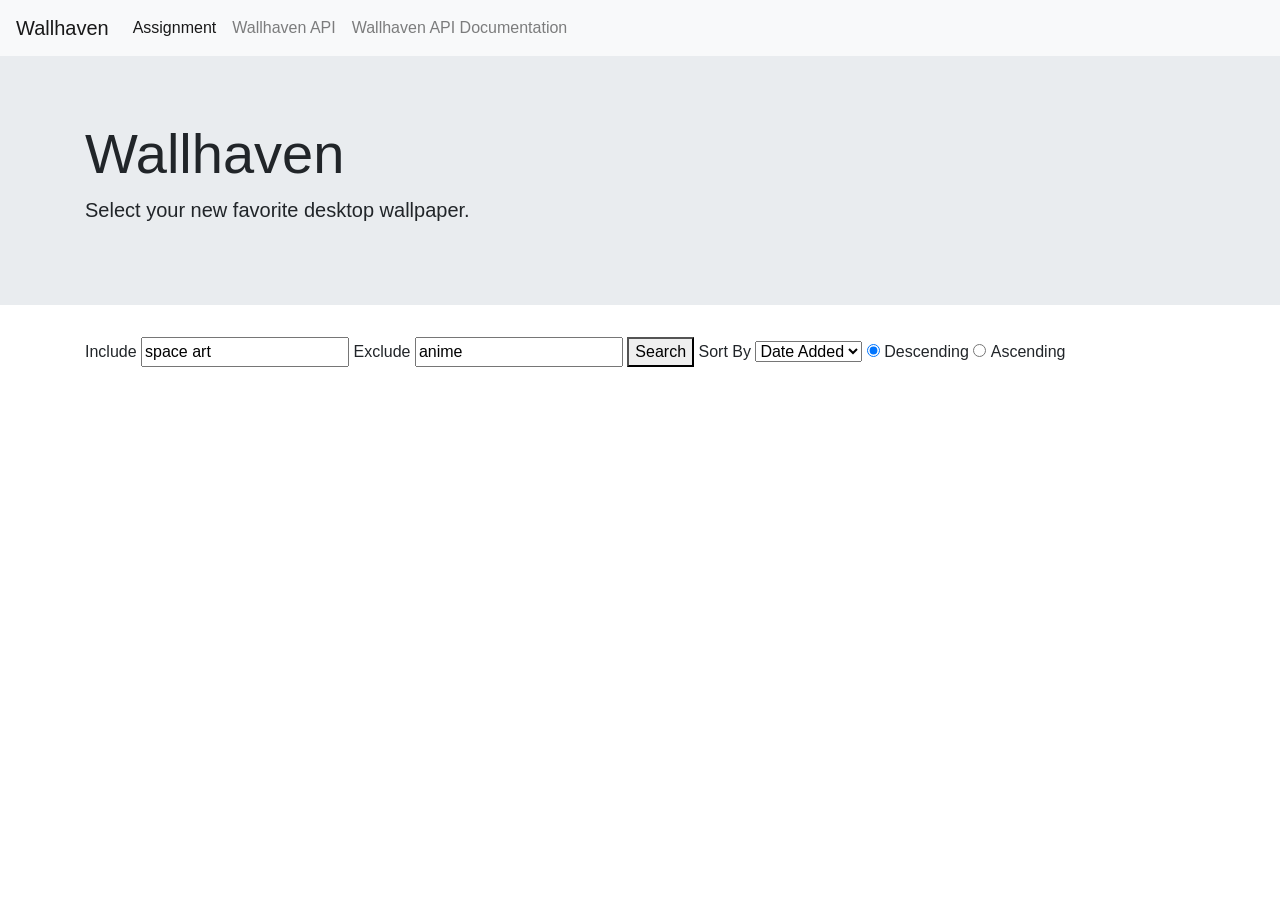
==== index.html @ 69af0109 "initial commit" ====
<!DOCTYPE html>
<html>
  <head>
    <meta charset="utf-8">
    <meta name="viewport" content="width=device-width">
    <title>API Challenge 2</title>
    <!-- Bootstrap css link -->
    <link rel="stylesheet" href="https://stackpath.bootstrapcdn.com/bootstrap/4.5.2/css/bootstrap.min.css" integrity="sha384-JcKb8q3iqJ61gNV9KGb8thSsNjpSL0n8PARn9HuZOnIxN0hoP+VmmDGMN5t9UJ0Z" crossorigin="anonymous">
    <link href="index.css" rel="stylesheet" type="text/css" />
  </head>
  <body>
    <!-- Navbar section -->
    <nav class="navbar navbar-expand-lg navbar-light bg-light">
      <a class="navbar-brand" href="#">Wallhaven</a>
      <button class="navbar-toggler" type="button" data-toggle="collapse" data-target="#navbarNav" aria-controls="navbarNav" aria-expanded="false" aria-label="Toggle navigation">
        <span class="navbar-toggler-icon"></span>
      </button>
      <div class="collapse navbar-collapse" id="navbarNav">
        <ul class="navbar-nav">
          <li class="nav-item active">
            <a class="nav-link" href="https://elevenfifty.instructure.com/courses/348/assignments/4987" target="_blank">Assignment</a> <span class="sr-only">(current)</span></a>
          </li>
          <!-- <li class="nav-item">
            <a class="nav-link" href="https://superheroapi.com" target="_blank">SuperHero API</a>
          </li>
          <li class="nav-item">
            <a class="nav-link" href="https://superheroapi.com/index.html#api-references" target="_blank">SuperHero API Documentation</a>
          </li>
          <li class="nav-item">
            <a class="nav-link" href="https://api.igdb.com" target="_blank">Video Game API</a>
          </li>
          <li class="nav-item">
            <a class="nav-link" href="https://api-docs.igdb.com" target="_blank">Video Game API Documentation</a>
          </li> -->
          <li class="nav-item">
            <a class="nav-link" href="https://wallhaven.cc/help/api" target="_blank">Wallhaven API</a>
          </li>
          <li class="nav-item">
            <a class="nav-link" href="https://wallhaven.cc/help/api" target="_blank">Wallhaven API Documentation</a>
          </li>
        </ul>
      </div>
    </nav>

      <section id="landing-section">
        <div id="header" class="jumbotron jumbotron-fluid">
          <div class="container">
            <h1 class="display-4">Wallhaven</h1>
            <p class="lead">Select your new favorite desktop wallpaper.</p>
          </div>
        </div>
      </section>


      <section>
        <div class="container">
            <div class="row">
                <div class="col">

                  <form id="frmSearch">

                        <label for="txtSearch">Include</label>
                        <input type="text" id="txtSearch" placeholder="Include Search Terms">

                        <label for="txtExcludeSearch">Exclude</label>
                        <input type="text" id="txtExcludeSearch" placeholder="Exclude Search Terms">

                      <button id="btnSearch">Search</button>

                      <label for="ddSortBy">Sort By</label>
                      <select id="ddSortBy">
                        <option value="date_added">Date Added</option>
                        <option value="relevance">Relevance</option>
                        <option value="random">Random</option>
                        <option value="views">Views</option>
                        <option value="favorites">Favorites</option>
                        <option value="toplist">Toplist</option>
                      </select>

                      <input type="radio" id="rdoDescending" name="rdoSort" value="desc" checked>
                      <label for="rdoDescending">Descending</label>
                      <input type="radio" id="rdoAscending" name="rdoSort" value="asc">
                      <label for="rdoAscending">Ascending</label>

                      <!-- <button type="button" data-toggle="modal" data-target="#wallpaperDetailsModal">Launch modal</button> -->
                  </form>

                </div>
              </div>
                <div class="row">
                <div class="col"> 
                  <h2 id="h2Error" class="error"></h2>
                  <!-- <h2 id="h2Results" class="results">Results</h2> -->
                </div>
              </div>
              <div id="resultsDiv" class="row"></div>
              <!-- <div id="moreDiv" class="row">
                <div class="col-md-11"></div>
                <div class="col-11 col-sm-1"><a href="#" id="moreLink">more</a></div>
              </div> -->
          </div>
      </section>

      <div id="wallpaperDetailsModal" class="modal" tabindex="-1">
          <div class="modal-dialog modal-dialog-centered">
            <div class="modal-content">
              <div class="modal-header">
                <h5 id="wallpaperModalTitle" class="modal-title"></h5>
                <button type="button" class="close" data-dismiss="modal" aria-label="Close">
                  <span aria-hidden="true">&times;</span>
                </button>
              </div>
              <div class="modal-body">
                <p id="wallpaperDetailsTags"></p>
                <p id="wallpaperDetailsColors"></p>
                <a id="wallpaperDetailsImageLink" href=""><img id="wallpaperDetailsImage"></a>
                <p id="wallpaperDetailsDate"></p>
              </div>
              <div class="modal-footer">
                <button type="button" class="btn btn-secondary" data-dismiss="modal">Close</button>
              </div>
            </div>
          </div>
        </div>


    


    <!-- Bootstrap script tags -->
    <script src="https://code.jquery.com/jquery-3.5.1.slim.min.js" integrity="sha384-DfXdz2htPH0lsSSs5nCTpuj/zy4C+OGpamoFVy38MVBnE+IbbVYUew+OrCXaRkfj" crossorigin="anonymous"></script>
    <script src="https://cdn.jsdelivr.net/npm/popper.js@1.16.1/dist/umd/popper.min.js" integrity="sha384-9/reFTGAW83EW2RDu2S0VKaIzap3H66lZH81PoYlFhbGU+6BZp6G7niu735Sk7lN" crossorigin="anonymous"></script>
    <script src="https://stackpath.bootstrapcdn.com/bootstrap/4.5.2/js/bootstrap.min.js" integrity="sha384-B4gt1jrGC7Jh4AgTPSdUtOBvfO8shuf57BaghqFfPlYxofvL8/KUEfYiJOMMV+rV" crossorigin="anonymous"></script>
    <script src="index.js"></script>
  </body>
</html>
---- index.css ----
/* nav a{
  font-family: Arial, Helvetica, sans-serif;

  background-color: lightgrey;

  text-align: center;
  margin: 10px;
  padding: 10px;
} */

/* h1 {
  text-align: center;
  opacity: 1;
} */

/* h2 {
  text-align: center;
}  */

/* h5 {
  display: none;
} */

/* p {
  text-align: center;
  opacity: 1;
} */

/* .clearfix {
  clear: both;
} */

body {
  font-family: Arial, Helvetica, sans-serif;
}

/* #header { */
  /* background: url("../assets/graham-holtshausen-fUnfEz3VLv4-unsplash.jpg") no-repeat center; */
  /* background-image: radial-gradient(
      rgba(0, 0, 0, 0),
      rgba(0, 0, 0, .25),
      rgba(0, 0, 0, .5),
      rgba(0, 0, 0, .75),
      rgba(0, 0, 0, 1))
      url("../assets/graham-holtshausen-fUnfEz3VLv4-unsplash.jpg"); */
  /* color:  white; */
  /* background: url("https://w.wallhaven.cc/full/ym/wallhaven-ymdvp7.jpg") no-repeat center;  */
  /* background: url("") no-repeat center; 
  background-size: cover;
  text-align: center;
  opacity: 0.5;
} */

/* .display-4 {
  opacity: 1;
  font-weight: bold;
}

.lead {
  opacity: 1;
  font-weight: bold;
} */

.error {
  display: none;
  color: red;
}

.results {
  display: none;
}

#moreLink {
  display: none;
}

.row {
  margin-top:  20px;
  margin-bottom:  20px;
}

img {
  border: 0px;
}

.wallpaperDiv {
  margin: 10px;
  /* padding: 10px; */
}

/* .pokemonSprites {
  display: flex;
  flex-direction: row;

} */
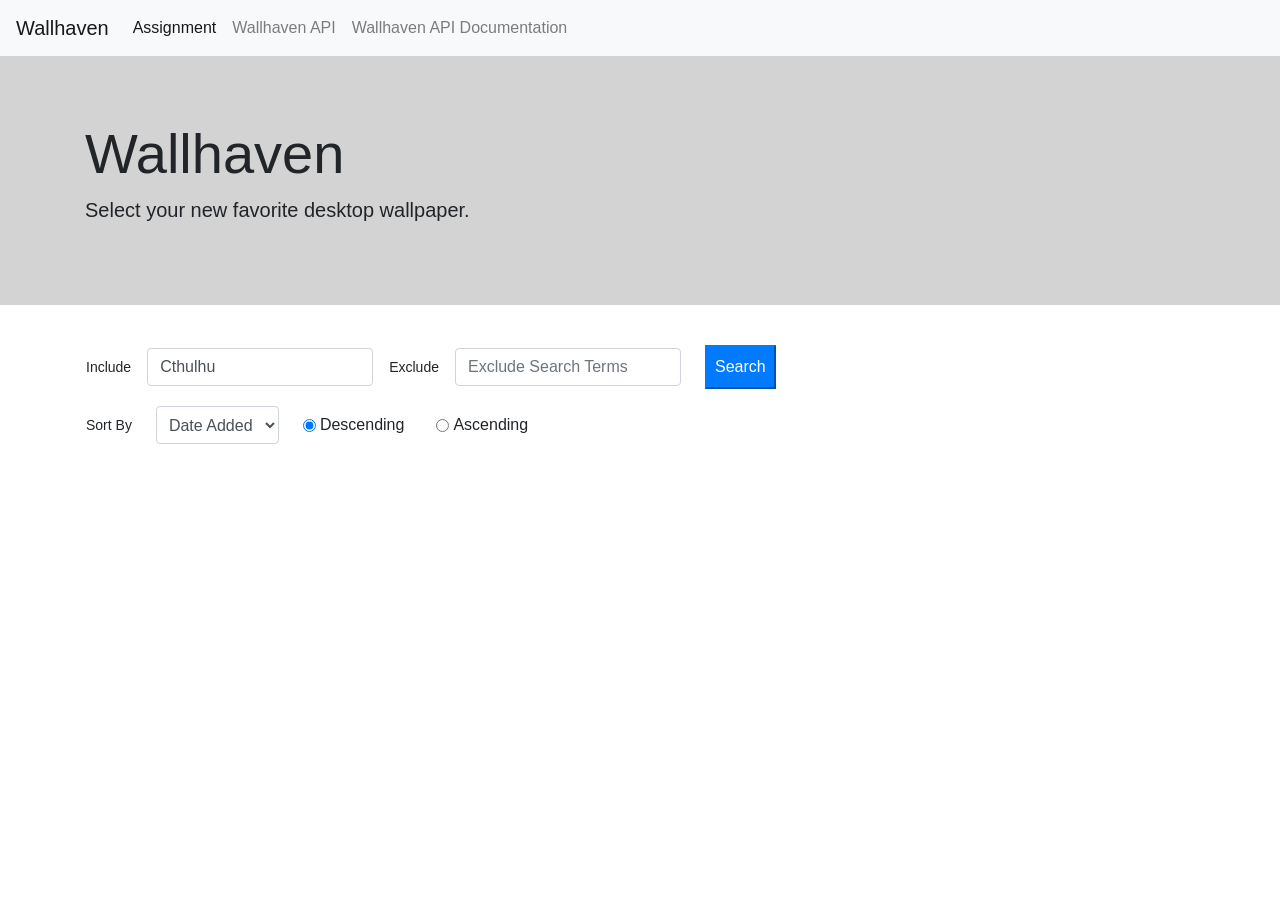
==== commit 0cc94ba6: "updates" ====
--- a/index.html
+++ b/index.html
@@ -54,21 +54,23 @@
 
       <section>
         <div class="container">
-            <div class="row">
-                <div class="col">
+            <div class="row justify-content-start">
 
                   <form id="frmSearch">
 
-                        <label for="txtSearch">Include</label>
-                        <input type="text" id="txtSearch" placeholder="Include Search Terms">
+                  <div class="form-inline">
+                        <label for="txtSearch" class="col-form-label-sm m-2 p-2">Include</label>
+                        <input type="text" class="form-control" id="txtSearch" placeholder="Include Search Terms">
 
-                        <label for="txtExcludeSearch">Exclude</label>
-                        <input type="text" id="txtExcludeSearch" placeholder="Exclude Search Terms">
+                        <label for="txtExcludeSearch" class="col-form-label-sm m-2 p-2">Exclude</label>
+                        <input type="text" class="form-control" id="txtExcludeSearch" placeholder="Exclude Search Terms">
 
-                      <button id="btnSearch">Search</button>
+                      <button class="btn-primary ml-4 m-2 p-2" id="btnSearch">Search</button>
+                    </div>
 
-                      <label for="ddSortBy">Sort By</label>
-                      <select id="ddSortBy">
+                    <div class="form-inline">
+                      <label for="ddSortBy" class="col-form-label-sm m-2 p-2">Sort By</label>
+                      <select class="form-control m-2 p-2" id="ddSortBy">
                         <option value="date_added">Date Added</option>
                         <option value="relevance">Relevance</option>
                         <option value="random">Random</option>
@@ -77,16 +79,20 @@
                         <option value="toplist">Toplist</option>
                       </select>
 
-                      <input type="radio" id="rdoDescending" name="rdoSort" value="desc" checked>
-                      <label for="rdoDescending">Descending</label>
-                      <input type="radio" id="rdoAscending" name="rdoSort" value="asc">
-                      <label for="rdoAscending">Ascending</label>
-
+                    <div class="form-check-inline m-2 p-2">
+                      <input class="form-check-input" type="radio" id="rdoDescending" name="rdoSort" value="desc" checked>
+                      <label class="form-check-label" for="rdoDescending">Descending</label>
+                    </div>
+                    <div class="form-check-inline m-2 p-2">
+                      <input class="form-check-input" type="radio" id="rdoAscending" name="rdoSort" value="asc">
+                      <label class="form-check-label" for="rdoAscending">Ascending</label>
+                    </div>
+                    </div>
                       <!-- <button type="button" data-toggle="modal" data-target="#wallpaperDetailsModal">Launch modal</button> -->
                   </form>
 
-                </div>
               </div>
+
                 <div class="row">
                 <div class="col"> 
                   <h2 id="h2Error" class="error"></h2>
@@ -112,9 +118,9 @@
               </div>
               <div class="modal-body">
                 <p id="wallpaperDetailsTags"></p>
-                <p id="wallpaperDetailsColors"></p>
                 <a id="wallpaperDetailsImageLink" href=""><img id="wallpaperDetailsImage"></a>
                 <p id="wallpaperDetailsDate"></p>
+                <p id="wallpaperDetailsColors"></p>
               </div>
               <div class="modal-footer">
                 <button type="button" class="btn btn-secondary" data-dismiss="modal">Close</button>
--- a/index.css
+++ b/index.css
@@ -34,7 +34,7 @@
   font-family: Arial, Helvetica, sans-serif;
 }
 
-/* #header { */
+#header {
   /* background: url("../assets/graham-holtshausen-fUnfEz3VLv4-unsplash.jpg") no-repeat center; */
   /* background-image: radial-gradient(
       rgba(0, 0, 0, 0),
@@ -48,8 +48,10 @@
   /* background: url("") no-repeat center; 
   background-size: cover;
   text-align: center;
-  opacity: 0.5;
-} */
+  opacity: 0.5; */
+  /* background-color: lightblue; */
+  background-color: lightgrey;
+}
 
 /* .display-4 {
   opacity: 1;
@@ -70,9 +72,9 @@
   display: none;
 }
 
-#moreLink {
+/* #moreLink {
   display: none;
-}
+} */
 
 .row {
   margin-top:  20px;
@@ -88,8 +90,25 @@
   /* padding: 10px; */
 }
 
-/* .pokemonSprites {
-  display: flex;
-  flex-direction: row;
 
-} */+#moreRowDiv {
+  /* background-color: lightgrey; */
+  background-color: lightgrey;
+}
+
+/* .colorWhiteLink {
+  color: white;
+}
+
+.colorBlackLink {
+  color: black;
+} */
+
+
+a:link.colorWhiteLink, a:visited.colorWhiteLink, a:hover.colorWhiteLink, a:active.colorWhiteLink {
+  color: white;
+}
+
+a:link.colorBlackLink, a:visited.colorBlackLink, a:hover.colorBlackLink, a:active.colorBlackLink {
+  color: black;
+}
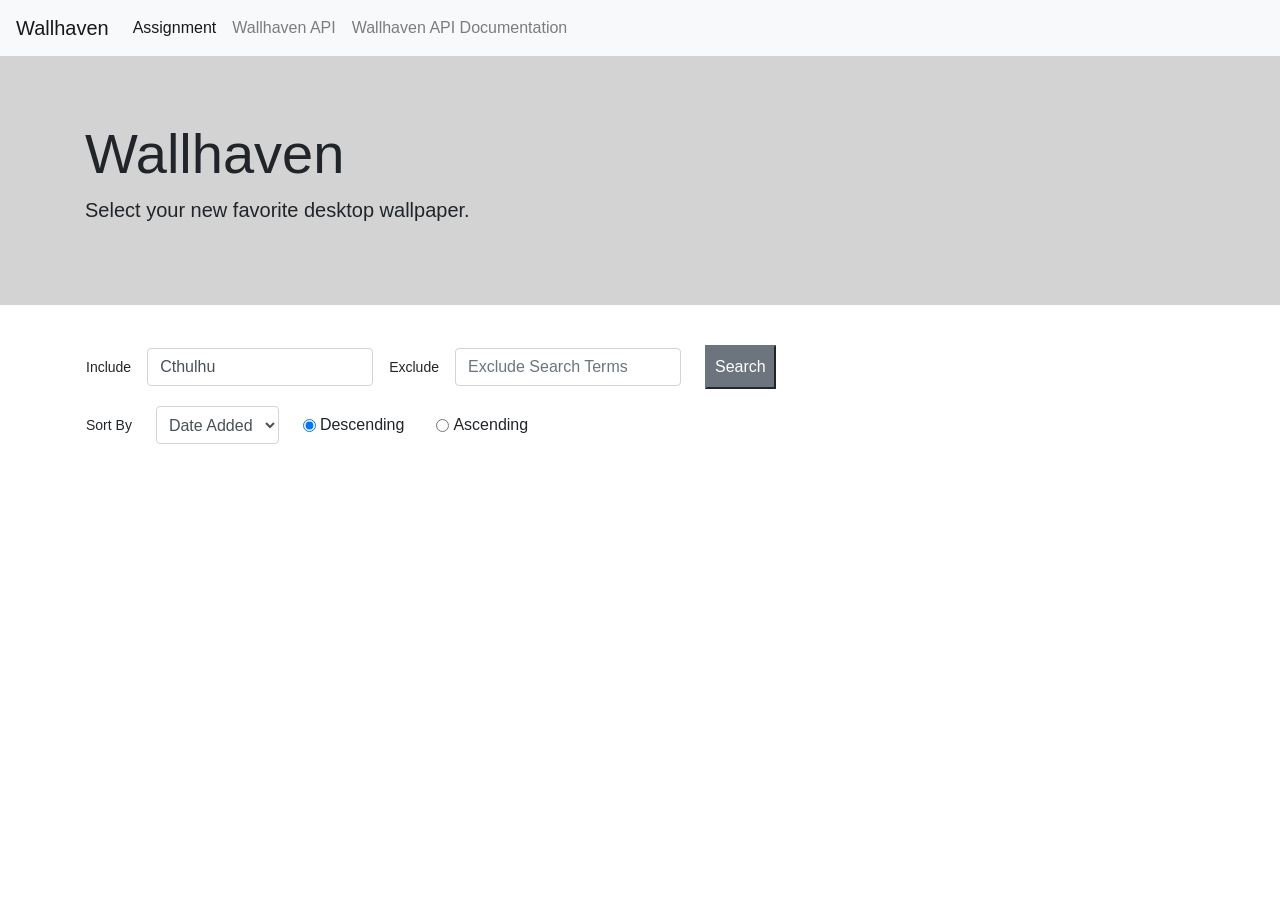
==== commit 82cda4a1: "updates" ====
--- a/index.html
+++ b/index.html
@@ -65,7 +65,7 @@
                         <label for="txtExcludeSearch" class="col-form-label-sm m-2 p-2">Exclude</label>
                         <input type="text" class="form-control" id="txtExcludeSearch" placeholder="Exclude Search Terms">
 
-                      <button class="btn-primary ml-4 m-2 p-2" id="btnSearch">Search</button>
+                      <button class="btn-secondary ml-4 m-2 p-2" id="btnSearch">Search</button>
                     </div>
 
                     <div class="form-inline">
--- a/index.css
+++ b/index.css
@@ -111,4 +111,12 @@
 
 a:link.colorBlackLink, a:visited.colorBlackLink, a:hover.colorBlackLink, a:active.colorBlackLink {
   color: black;
+}
+
+.colorWhiteText {
+  color: white;
+}
+
+.colorBlackText {
+  color: black;
 }
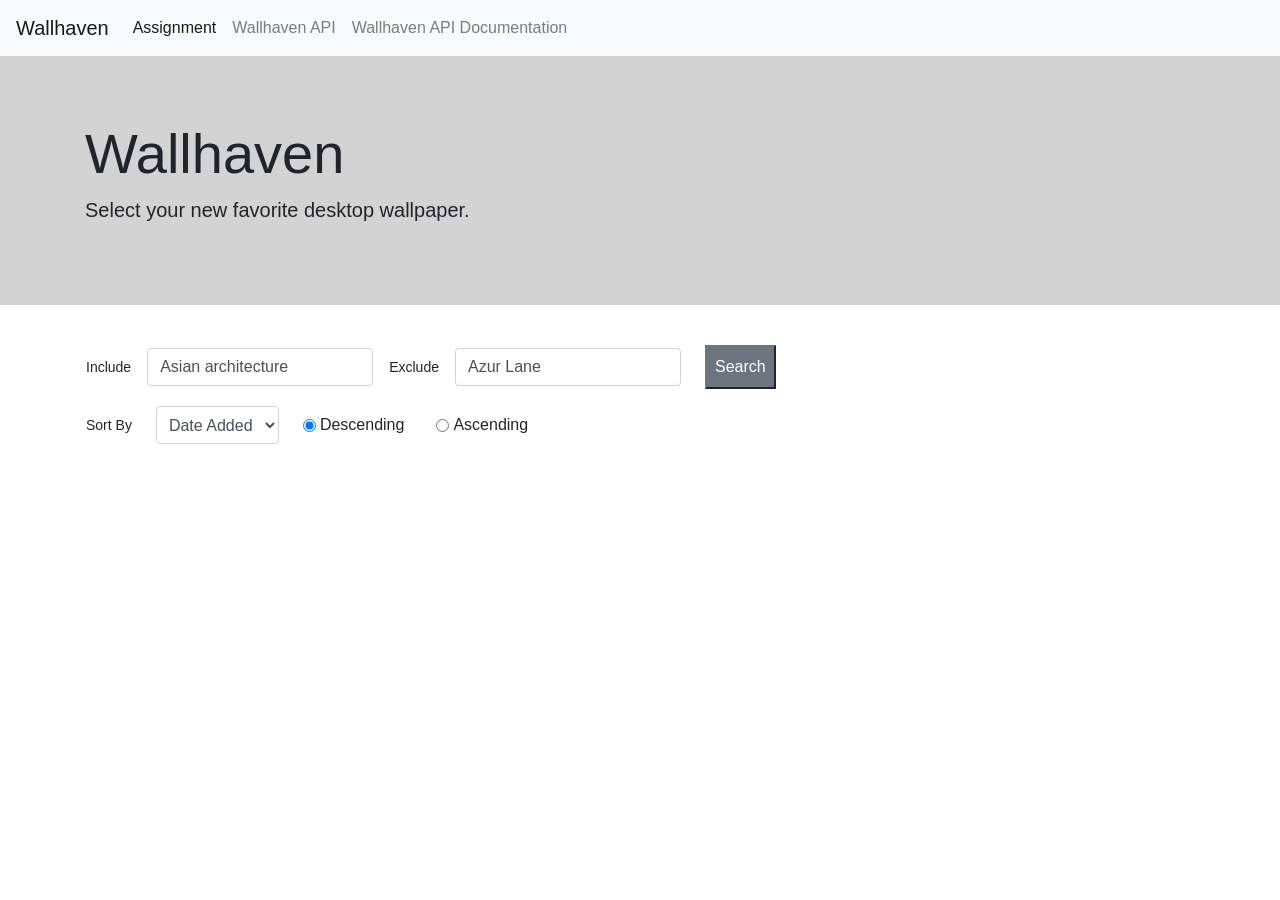
==== commit a79a7884: "updates" ====
--- a/index.html
+++ b/index.html
@@ -118,8 +118,8 @@
               </div>
               <div class="modal-body">
                 <p id="wallpaperDetailsTags"></p>
-                <a id="wallpaperDetailsImageLink" href=""><img id="wallpaperDetailsImage"></a>
-                <p id="wallpaperDetailsDate"></p>
+                <a id="wallpaperDetailsImageLink" href=""><img id="wallpaperDetailsImage" class="img-center"></a>
+                <p id="wallpaperDetailsDate" class="text-right"></p>
                 <p id="wallpaperDetailsColors"></p>
               </div>
               <div class="modal-footer">
--- a/index.css
+++ b/index.css
@@ -119,4 +119,10 @@
 
 .colorBlackText {
   color: black;
+}
+
+.img-center {
+  display: block;
+  margin-left: auto;
+  margin-right: auto;
 }
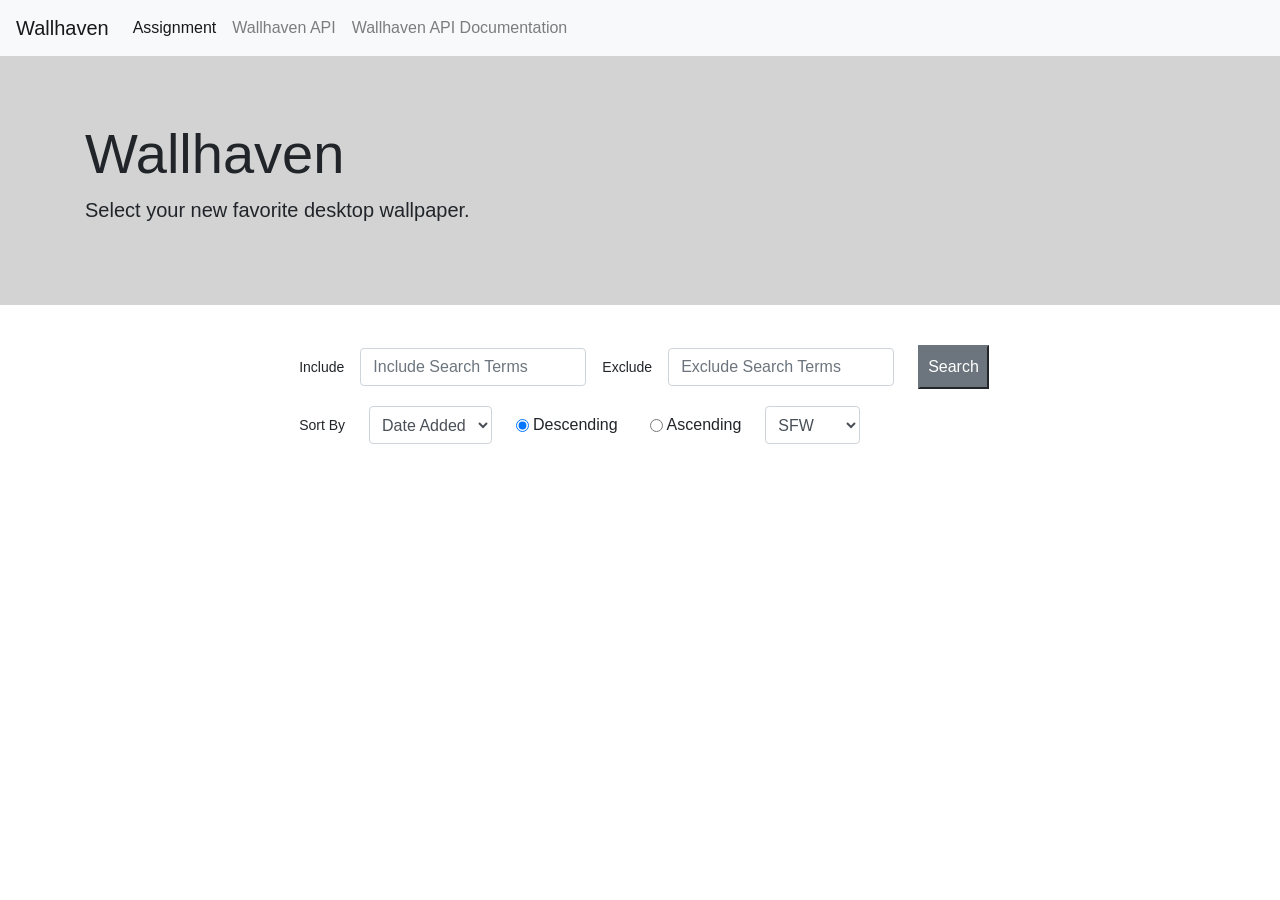
==== commit 42eeabb4: "updates" ====
--- a/index.html
+++ b/index.html
@@ -54,8 +54,8 @@
 
       <section>
         <div class="container">
-            <div class="row justify-content-start">
-
+          <h4 id="errorHeader" class="error"></h4>
+            <div class="row justify-content-center">
                   <form id="frmSearch">
 
                   <div class="form-inline">
@@ -87,18 +87,18 @@
                       <input class="form-check-input" type="radio" id="rdoAscending" name="rdoSort" value="asc">
                       <label class="form-check-label" for="rdoAscending">Ascending</label>
                     </div>
+
+                    <select class="form-control m-2 p-2" id="ddPurity">
+                      <option value="100">SFW</option>
+                      <option value="110">Sketchy</option>
+                      <option value="111">NSFW</option>
+                    </select>
+
                     </div>
-                      <!-- <button type="button" data-toggle="modal" data-target="#wallpaperDetailsModal">Launch modal</button> -->
                   </form>
 
               </div>
 
-                <div class="row">
-                <div class="col"> 
-                  <h2 id="h2Error" class="error"></h2>
-                  <!-- <h2 id="h2Results" class="results">Results</h2> -->
-                </div>
-              </div>
               <div id="resultsDiv" class="row"></div>
               <!-- <div id="moreDiv" class="row">
                 <div class="col-md-11"></div>
@@ -117,9 +117,9 @@
                 </button>
               </div>
               <div class="modal-body">
+                <a id="wallpaperDetailsImageLink" href=""><img id="wallpaperDetailsImage" class="img-center mb-2"></a>
+                <p id="wallpaperDetailsDate" class="text-right"></p>
                 <p id="wallpaperDetailsTags"></p>
-                <a id="wallpaperDetailsImageLink" href=""><img id="wallpaperDetailsImage" class="img-center"></a>
-                <p id="wallpaperDetailsDate" class="text-right"></p>
                 <p id="wallpaperDetailsColors"></p>
               </div>
               <div class="modal-footer">
--- a/index.css
+++ b/index.css
@@ -125,4 +125,5 @@
   display: block;
   margin-left: auto;
   margin-right: auto;
-}+}
+
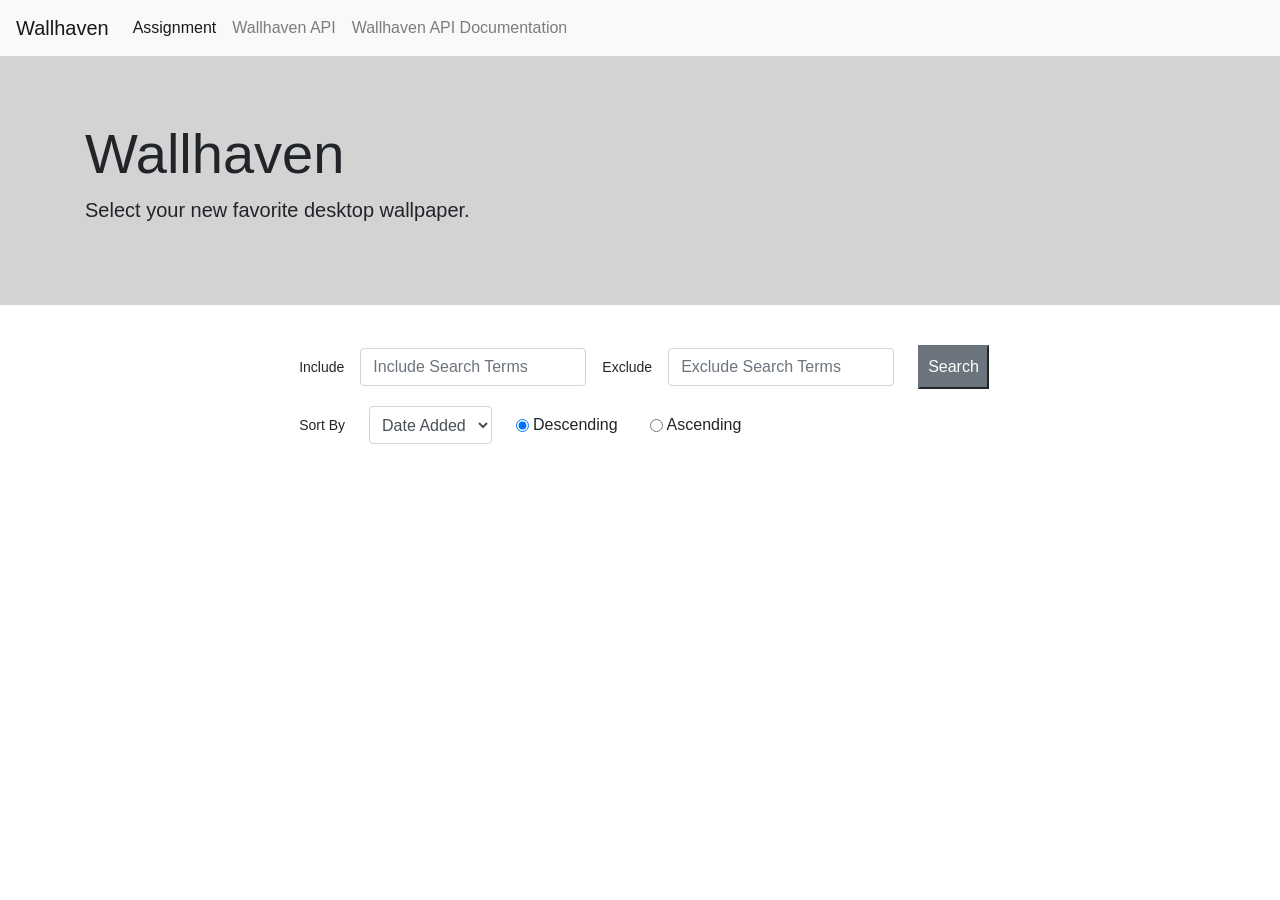
==== commit ac266de5: "updates" ====
--- a/index.html
+++ b/index.html
@@ -20,18 +20,6 @@
           <li class="nav-item active">
             <a class="nav-link" href="https://elevenfifty.instructure.com/courses/348/assignments/4987" target="_blank">Assignment</a> <span class="sr-only">(current)</span></a>
           </li>
-          <!-- <li class="nav-item">
-            <a class="nav-link" href="https://superheroapi.com" target="_blank">SuperHero API</a>
-          </li>
-          <li class="nav-item">
-            <a class="nav-link" href="https://superheroapi.com/index.html#api-references" target="_blank">SuperHero API Documentation</a>
-          </li>
-          <li class="nav-item">
-            <a class="nav-link" href="https://api.igdb.com" target="_blank">Video Game API</a>
-          </li>
-          <li class="nav-item">
-            <a class="nav-link" href="https://api-docs.igdb.com" target="_blank">Video Game API Documentation</a>
-          </li> -->
           <li class="nav-item">
             <a class="nav-link" href="https://wallhaven.cc/help/api" target="_blank">Wallhaven API</a>
           </li>
@@ -88,11 +76,11 @@
                       <label class="form-check-label" for="rdoAscending">Ascending</label>
                     </div>
 
-                    <select class="form-control m-2 p-2" id="ddPurity">
+                    <!-- <select class="form-control m-2 p-2" id="ddPurity">
                       <option value="100">SFW</option>
                       <option value="110">Sketchy</option>
                       <option value="111">NSFW</option>
-                    </select>
+                    </select> -->
 
                     </div>
                   </form>
@@ -100,10 +88,6 @@
               </div>
 
               <div id="resultsDiv" class="row"></div>
-              <!-- <div id="moreDiv" class="row">
-                <div class="col-md-11"></div>
-                <div class="col-11 col-sm-1"><a href="#" id="moreLink">more</a></div>
-              </div> -->
           </div>
       </section>
 
--- a/index.css
+++ b/index.css
@@ -1,67 +1,10 @@
-/* nav a{
-  font-family: Arial, Helvetica, sans-serif;
-
-  background-color: lightgrey;
-
-  text-align: center;
-  margin: 10px;
-  padding: 10px;
-} */
-
-/* h1 {
-  text-align: center;
-  opacity: 1;
-} */
-
-/* h2 {
-  text-align: center;
-}  */
-
-/* h5 {
-  display: none;
-} */
-
-/* p {
-  text-align: center;
-  opacity: 1;
-} */
-
-/* .clearfix {
-  clear: both;
-} */
-
 body {
   font-family: Arial, Helvetica, sans-serif;
 }
 
 #header {
-  /* background: url("../assets/graham-holtshausen-fUnfEz3VLv4-unsplash.jpg") no-repeat center; */
-  /* background-image: radial-gradient(
-      rgba(0, 0, 0, 0),
-      rgba(0, 0, 0, .25),
-      rgba(0, 0, 0, .5),
-      rgba(0, 0, 0, .75),
-      rgba(0, 0, 0, 1))
-      url("../assets/graham-holtshausen-fUnfEz3VLv4-unsplash.jpg"); */
-  /* color:  white; */
-  /* background: url("https://w.wallhaven.cc/full/ym/wallhaven-ymdvp7.jpg") no-repeat center;  */
-  /* background: url("") no-repeat center; 
-  background-size: cover;
-  text-align: center;
-  opacity: 0.5; */
-  /* background-color: lightblue; */
   background-color: lightgrey;
 }
-
-/* .display-4 {
-  opacity: 1;
-  font-weight: bold;
-}
-
-.lead {
-  opacity: 1;
-  font-weight: bold;
-} */
 
 .error {
   display: none;
@@ -71,10 +14,6 @@
 .results {
   display: none;
 }
-
-/* #moreLink {
-  display: none;
-} */
 
 .row {
   margin-top:  20px;
@@ -90,20 +29,9 @@
   /* padding: 10px; */
 }
 
-
 #moreRowDiv {
-  /* background-color: lightgrey; */
   background-color: lightgrey;
 }
-
-/* .colorWhiteLink {
-  color: white;
-}
-
-.colorBlackLink {
-  color: black;
-} */
-
 
 a:link.colorWhiteLink, a:visited.colorWhiteLink, a:hover.colorWhiteLink, a:active.colorWhiteLink {
   color: white;
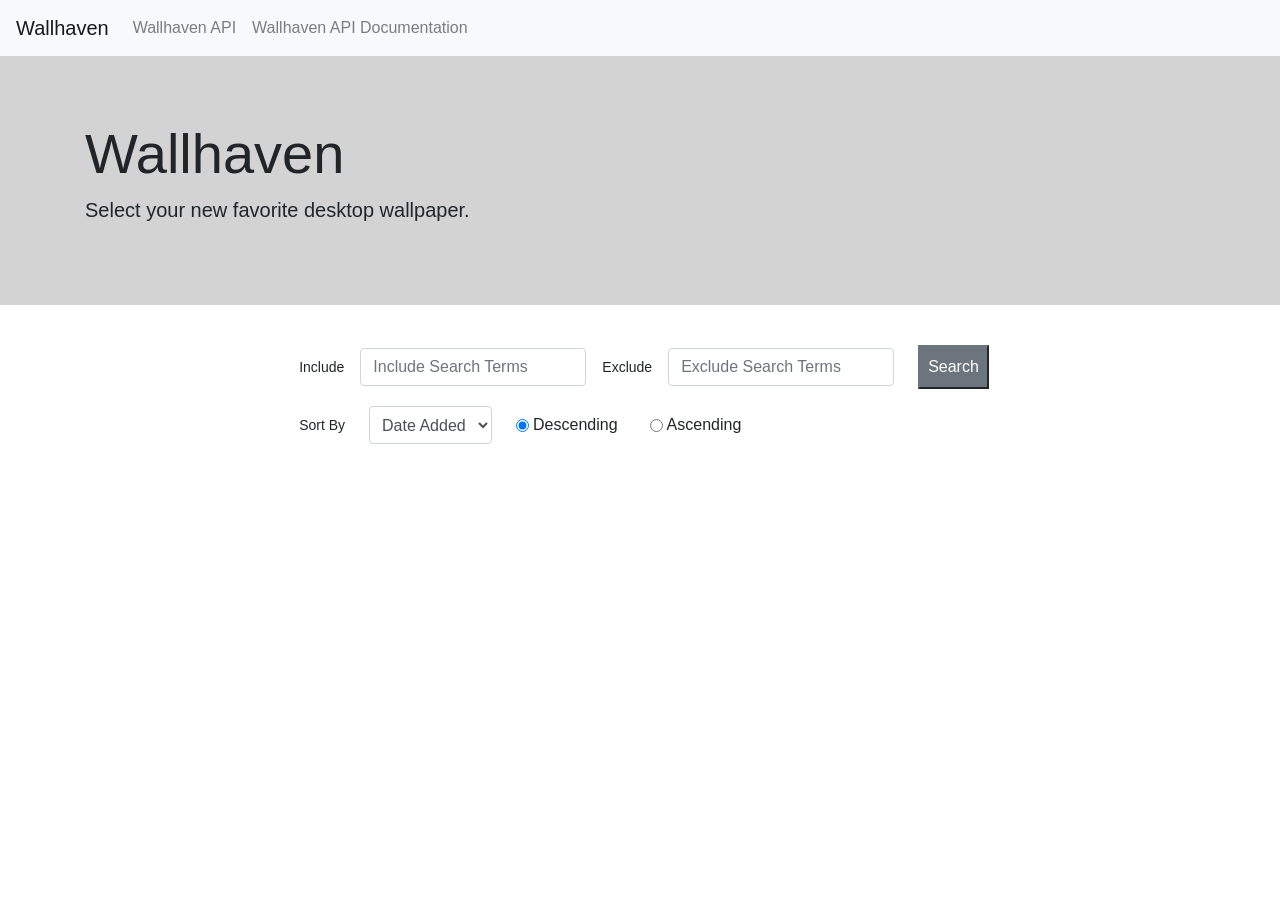
==== commit 341b6094: "final version" ====
--- a/index.html
+++ b/index.html
@@ -17,9 +17,9 @@
       </button>
       <div class="collapse navbar-collapse" id="navbarNav">
         <ul class="navbar-nav">
-          <li class="nav-item active">
+          <!-- <li class="nav-item active">
             <a class="nav-link" href="https://elevenfifty.instructure.com/courses/348/assignments/4987" target="_blank">Assignment</a> <span class="sr-only">(current)</span></a>
-          </li>
+          </li> -->
           <li class="nav-item">
             <a class="nav-link" href="https://wallhaven.cc/help/api" target="_blank">Wallhaven API</a>
           </li>
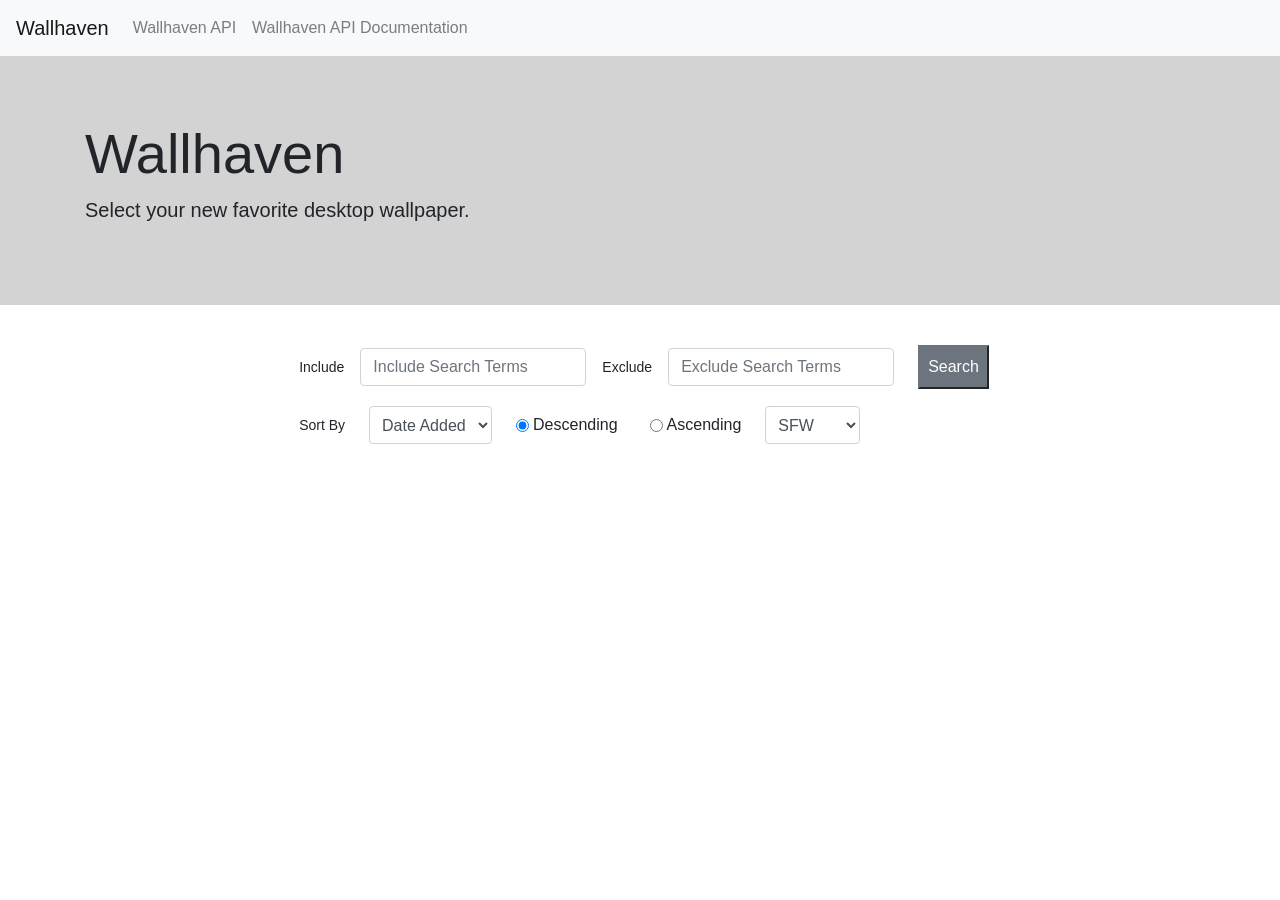
==== commit f38ca640: "adding purity search" ====
--- a/index.html
+++ b/index.html
@@ -76,11 +76,11 @@
                       <label class="form-check-label" for="rdoAscending">Ascending</label>
                     </div>
 
-                    <!-- <select class="form-control m-2 p-2" id="ddPurity">
+                    <select class="form-control m-2 p-2" id="ddPurity">
                       <option value="100">SFW</option>
                       <option value="110">Sketchy</option>
                       <option value="111">NSFW</option>
-                    </select> -->
+                    </select>
 
                     </div>
                   </form>
